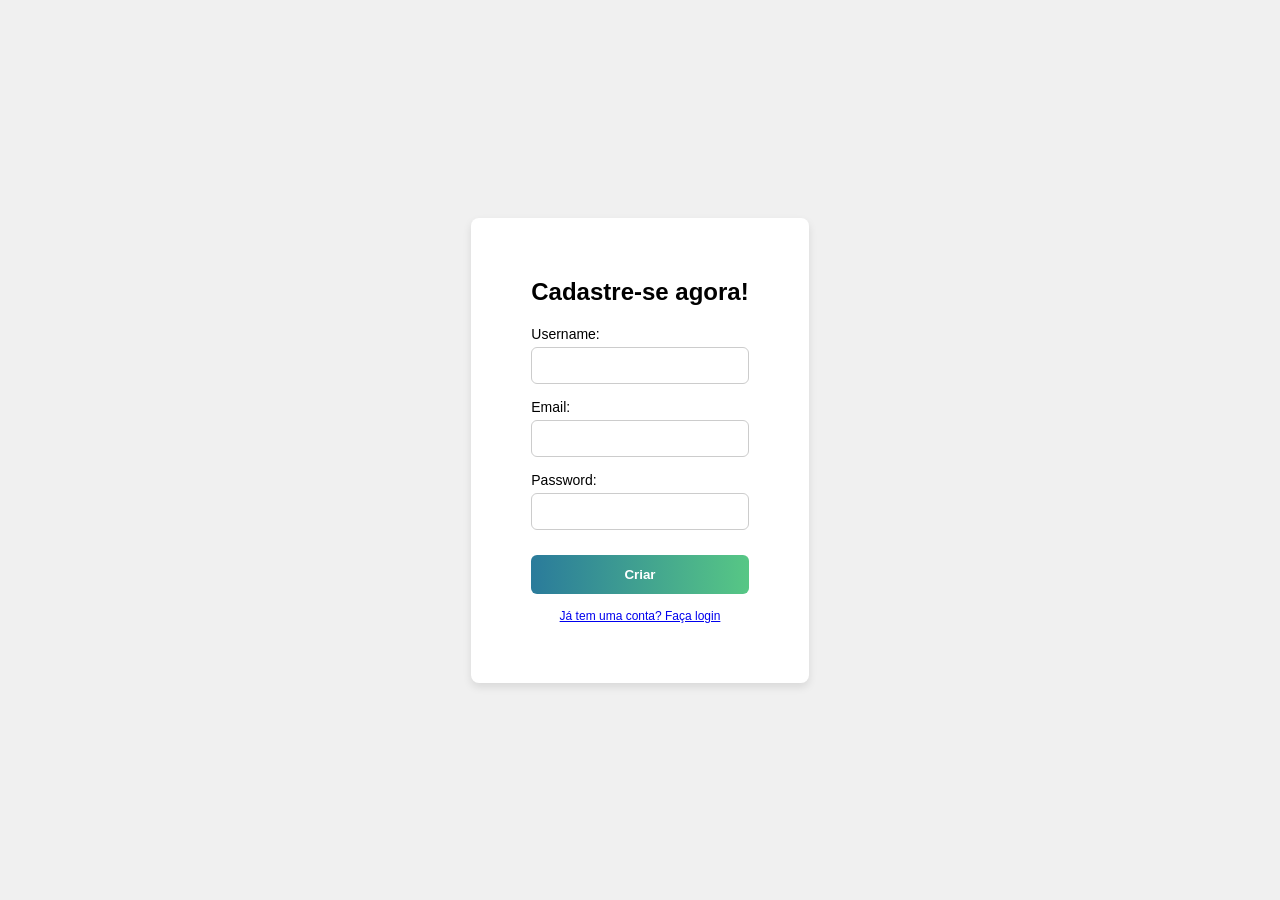
==== pages/cadastro.html @ 6a41c0b9 "fixed 3" ====
<!DOCTYPE html>
<html lang="pt-br">
<head>
    <meta charset="UTF-8">
    <meta name="viewport" content="width=device-width, initial-scale=1.0">
    <title>Login Page</title>
    <link rel="stylesheet" href="/styles/login-style.css">
</head>
<body>

    <main>
        <section class="container">
            <h1>Cadastre-se agora!</h1>
            <form action="/login" method="POST" id="cadastroForm">
                <label for="username">Username:</label>
                <input type="text" id="username" name="username" required>

                <label for="email">Email:</label>
                <input type="email" id="email" name="email" required>

                <label for="password">Password:</label>
                <input type="password" id="password" name="password" required>

                <button type="submit" class="prosseguir">Criar</button>
                <a href="/pages/login.html" class="cadastrar"> Já tem uma conta? Faça login </a>
            </form>
        </section>
    </main>

    <script src="/script/cadastro.js"></script>
</body>
</html>
---- styles/login-style.css ----
* {
    margin: 0;
    padding: 0;
    box-sizing: border-box;
}

body {
    font-family: 'Segoe UI', Tahoma, Geneva, Verdana, sans-serif;
    background-color: #f0f0f0;
    display: flex;
    justify-content: center; 
    align-items: center;    
    min-height: 100vh;      
    padding: 20px;          
}

.container {
    background-color: #fff;
    padding: 60px;
    border-radius: 8px;
    box-shadow: 0 4px 8px rgba(0, 0, 0, 0.1);
    width: 100%;            
    max-width: 350px; 
}

h1 {
    text-align: center;
    margin-bottom: 20px;
}

form {
    display: flex;
    flex-direction: column;
}

label {
    text-align: left;
    margin-bottom: 5px;
    font-size: 14px;
}

input {
    padding: 10px;
    margin-bottom: 15px;
    border-radius: 6px;
    border: 1px solid #ccc;
    width: 100%;
}

.prosseguir {
    width: 100%;
    margin-top: 10px;
    padding: 12px;
    border: none;
    border-radius: 6px;
    background: linear-gradient(90deg, rgba(42, 123, 155, 1) 0%, rgba(87, 199, 133, 1) 100%);
    color: white;
    font-weight: bold;
    cursor: pointer;
    transition: opacity 0.3s;
}

.prosseguir:hover {
    opacity: 0.9;
}

.cadastrar {
    font-size: 12px;
    margin-top: 15px;
    text-align: center;
}

@media (max-width: 480px) {
    .container {
        padding: 25px;
    }

    h1 {
        font-size: 22px;
    }
}
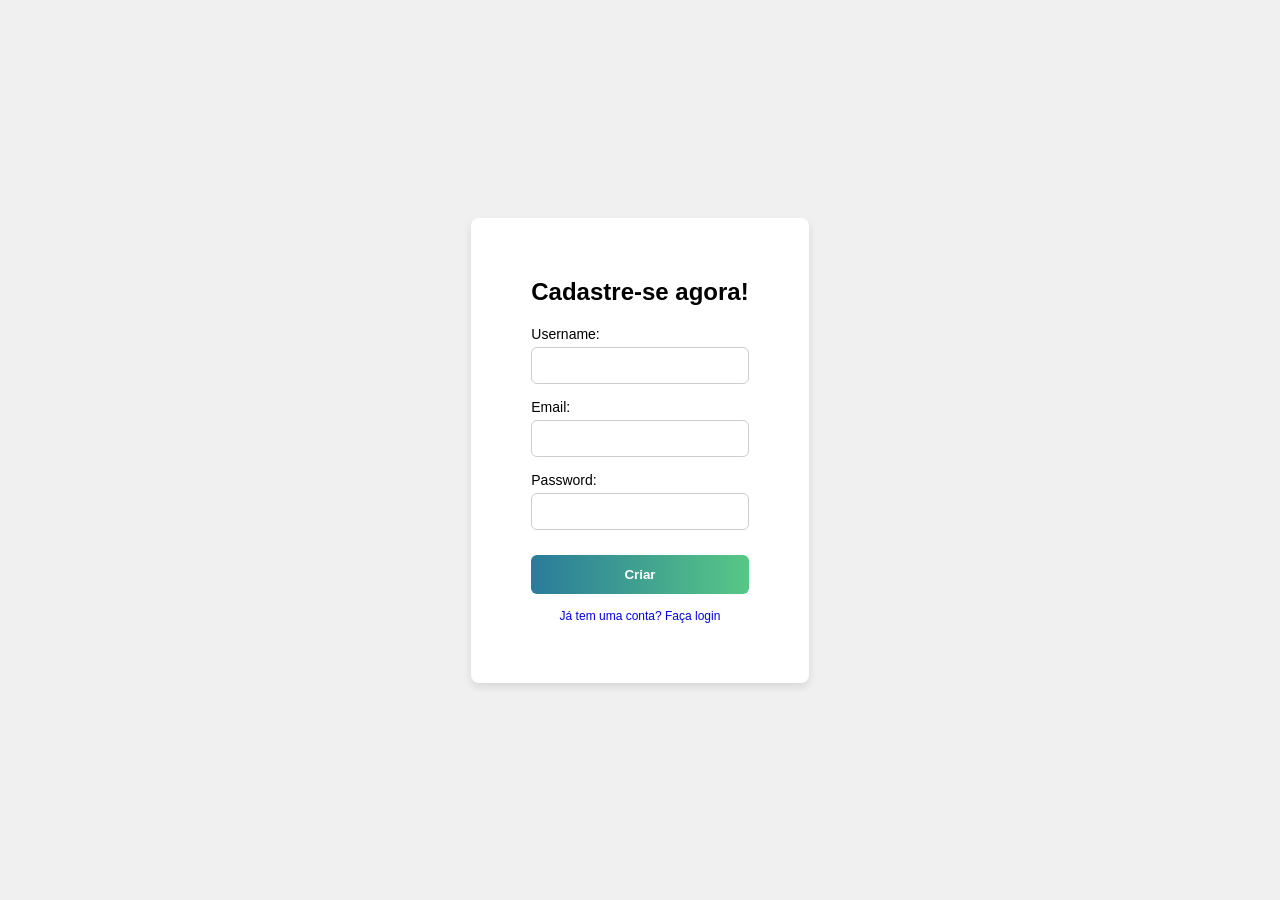
==== commit aa8e71b8: "dashboard, index e css" ====
--- a/pages/cadastro.html
+++ b/pages/cadastro.html
@@ -4,7 +4,7 @@
     <meta charset="UTF-8">
     <meta name="viewport" content="width=device-width, initial-scale=1.0">
     <title>Login Page</title>
-    <link rel="stylesheet" href="/styles/login-style.css">
+    <link rel="stylesheet" href="/styles/login.css">
 </head>
 <body>
 
--- a/styles/login.css
+++ b/styles/login.css
@@ -0,0 +1,81 @@
+* {
+    margin: 0;
+    padding: 0;
+    box-sizing: border-box;
+}
+body {
+    font-family: 'Segoe UI', Tahoma, Geneva, Verdana, sans-serif;
+    background-color: #f0f0f0;
+    display: flex;
+    justify-content: center; 
+    align-items: center;    
+    min-height: 100vh;      
+    padding: 20px;          
+}
+.container {
+    background-color: #fff;
+    padding: 60px;
+    border-radius: 8px;
+    box-shadow: 0 4px 8px rgba(0, 0, 0, 0.1);
+    width: 100%;            
+    max-width: 350px; 
+}
+h1 {
+    text-align: center;
+    margin-bottom: 20px;
+}
+h1:hover{
+    background: linear-gradient(red, blue);
+    background-clip: text;
+    color: transparent;
+}
+form {
+    display: flex;
+    flex-direction: column;
+}
+label {
+    text-align: left;
+    margin-bottom: 5px;
+    font-size: 14px;
+}
+input {
+    padding: 10px;
+    margin-bottom: 15px;
+    border-radius: 6px;
+    border: 1px solid #ccc;
+    width: 100%;
+}
+.prosseguir {
+    width: 100%;
+    margin-top: 10px;
+    padding: 12px;
+    border: none;
+    border-radius: 6px;
+    background: linear-gradient(90deg, rgba(42, 123, 155, 1) 0%, rgba(87, 199, 133, 1) 100%);
+    color: white;
+    font-weight: bold;
+    cursor: pointer;
+    transition: opacity 0.3s;
+}
+.prosseguir:hover {
+    opacity: 0.9;
+    background: linear-gradient(red, blue);
+}
+.cadastrar {
+    text-decoration: none;
+    font-size: 12px;
+    margin-top: 15px;
+    text-align: center;
+}
+.cadastrar:hover{
+    text-decoration: underline;
+}
+@media (max-width: 480px) {
+    .container {
+        padding: 25px;
+    }
+
+    h1 {
+        font-size: 22px;
+    }
+}
